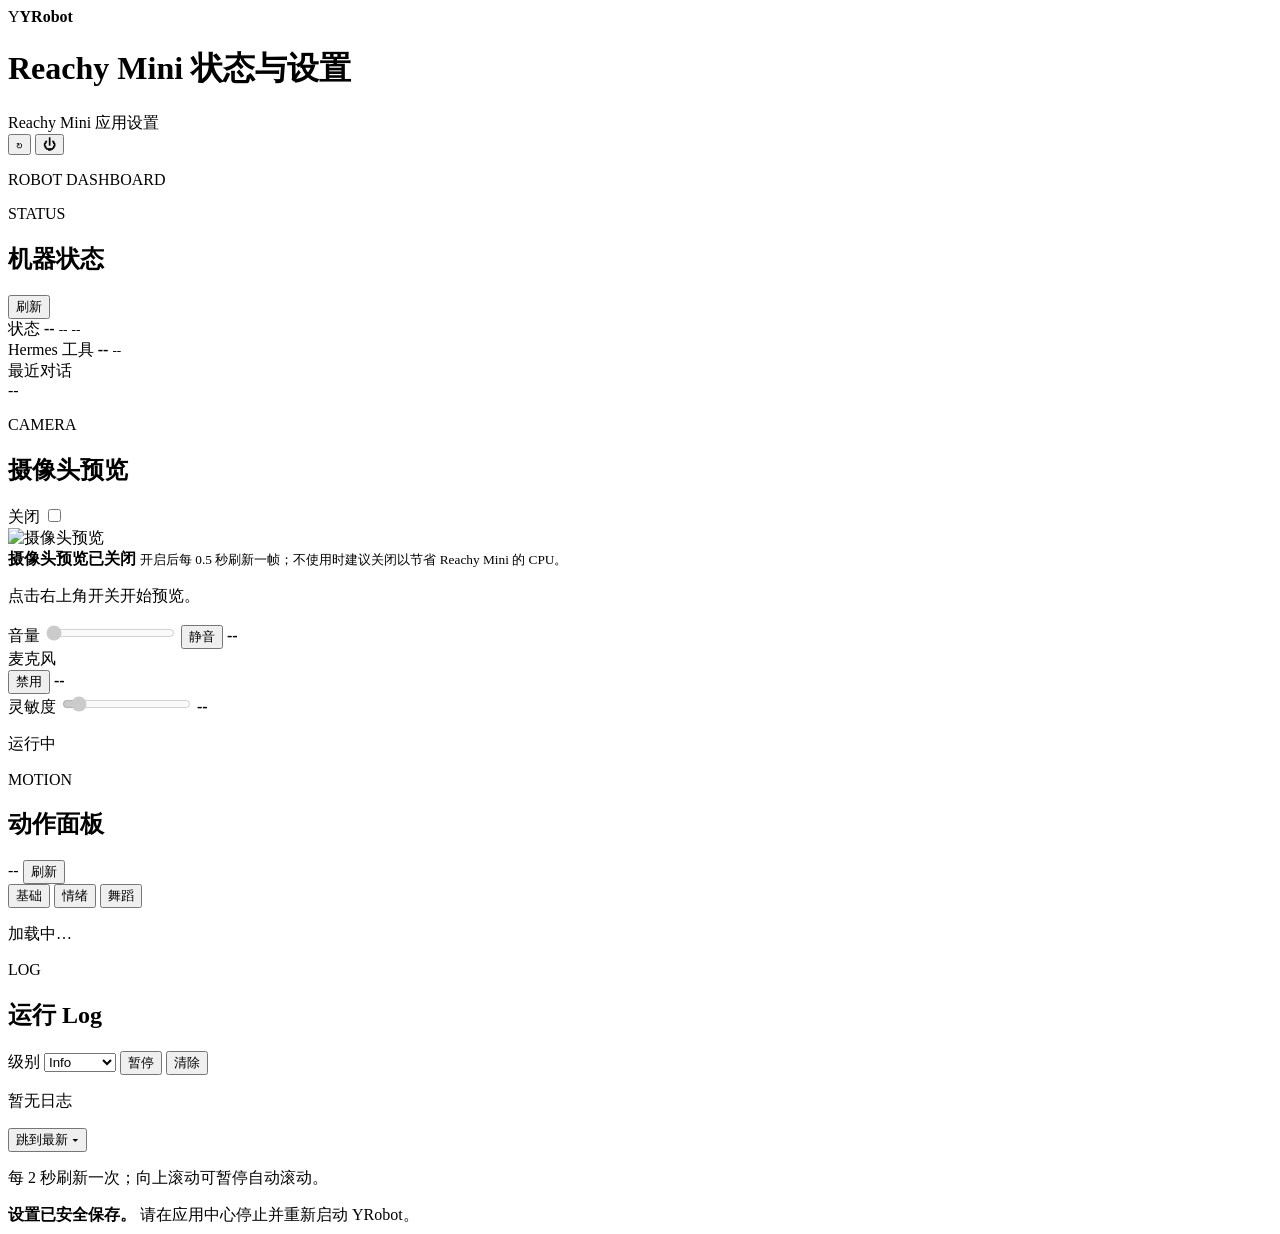
==== yrobot/static/index.html @ 970c22b9 "Add dashboard system power controls" ====
<!doctype html>
<html lang="zh-CN">
  <head>
    <meta charset="utf-8" />
    <meta name="viewport" content="width=device-width, initial-scale=1" />
    <title>YRobot 设置</title>
    <link rel="stylesheet" href="/static/style.css" />
  </head>
  <body>
    <main class="shell">
      <header>
        <div class="brand"><span>Y</span><b>YRobot</b></div>
        <h1 class="header-title">Reachy Mini 状态与设置</h1>
        <div class="connection"><i></i> Reachy Mini 应用设置</div>
        <div class="header-actions">
          <button id="power-reboot" class="header-icon-btn" type="button" title="重启 Reachy Mini">↻</button>
          <button id="power-off" class="header-icon-btn danger" type="button" title="关闭 Reachy Mini">⏻</button>
        </div>
      </header>

      <section class="intro">
        <p class="eyebrow">ROBOT DASHBOARD</p>
      </section>

      <div class="dashboard-grid">
        <section id="status-panel" class="panel status-panel hidden">
        <div class="panel-heading compact">
          <div><p class="step">STATUS</p><h2>机器状态</h2></div>
          <button id="refresh-status" class="icon-button" type="button" title="刷新状态">刷新</button>
        </div>
        <div class="status-grid">
          <div class="status-item">
            <span>状态</span>
            <b id="status-service">--</b>
            <small id="status-uptime">--</small>
            <small id="status-sys" class="muted">--</small>
          </div>
          <div class="status-item">
            <span>Hermes 工具</span>
            <b id="status-hermes">--</b>
            <small id="status-hermes-url">--</small>
          </div>
        </div>
        <div id="chat-mini" class="chat-mini">
          <div class="chat-mini-heading">最近对话</div>
          <div id="chat-mini-entries" class="chat-mini-entries">
            <span class="muted">--</span>
          </div>
        </div>
      </section>
      <section id="camera-panel" class="panel camera-panel">
        <div class="panel-heading compact">
          <div><p class="step">CAMERA</p><h2>摄像头预览</h2></div>
          <div class="camera-controls">
            <span id="camera-status" class="pill">关闭</span>
            <label class="switch" title="开启 / 关闭摄像头预览">
              <input id="camera-toggle" type="checkbox" />
              <span></span>
            </label>
          </div>
        </div>
        <div class="camera-frame">
          <img id="camera-image" alt="摄像头预览" />
          <div id="camera-placeholder" class="camera-placeholder">
            <strong>摄像头预览已关闭</strong>
            <small>开启后每 0.5 秒刷新一帧；不使用时建议关闭以节省 Reachy Mini 的 CPU。</small>
          </div>
        </div>
        <p id="camera-meta" class="hint">点击右上角开关开始预览。</p>
        <div class="camera-audio" id="audio-panel">
          <div class="camera-audio-row">
            <span class="camera-audio-label">音量</span>
            <input
              id="volume-slider"
              type="range"
              min="0"
              max="100"
              step="1"
              value="0"
              disabled
            />
            <button id="volume-mute" class="icon-button" type="button" title="静音 / 取消静音">静音</button>
            <b id="audio-volume-value" class="camera-audio-value">--</b>
          </div>
          <div class="camera-audio-row">
            <span class="camera-audio-label">麦克风</span>
            <div class="mic-meter" aria-hidden="true">
              <div class="mic-meter-fill" id="mic-meter-fill"></div>
              <span class="mic-meter-mark" style="left:30%"></span>
              <span class="mic-meter-mark" style="left:60%"></span>
              <span class="mic-meter-mark" style="left:90%"></span>
            </div>
            <button id="mic-disable" class="icon-button" type="button" title="禁用 / 启用麦克风上传">禁用</button>
            <b id="audio-mic-value" class="camera-audio-value">--</b>
          </div>
          <div class="camera-audio-row">
            <span class="camera-audio-label">灵敏度</span>
            <input id="vad-slider" type="range" min="1" max="500" step="5" value="40" disabled />
            <b id="audio-vad-value" class="camera-audio-value">--</b>
          </div>
          <p class="camera-audio-meta">
            <span id="audio-status">运行中</span>
            <span id="audio-volume-note" class="muted"></span>
            <span id="audio-mic-note" class="muted"></span>
          </p>
        </div>
      </section>
      <section id="motion-panel" class="panel motion-panel">
        <div class="panel-heading compact">
          <div><p class="step">MOTION</p><h2>动作面板</h2></div>
          <div class="camera-controls">
            <span id="motion-status" class="pill">--</span>
            <button id="motion-refresh" class="icon-button" type="button" title="刷新动作列表">刷新</button>
          </div>
        </div>
        <div class="motion-tabs">
          <button class="motion-tab active" data-cat="basic">基础</button>
          <button class="motion-tab" data-cat="emotion">情绪</button>
          <button class="motion-tab" data-cat="dance">舞蹈</button>
        </div>
        <div id="motion-grid" class="motion-grid"><p class="muted">加载中…</p></div>
      </section>
      <section id="log-panel" class="panel log-panel">
        <div class="panel-heading compact">
          <div><p class="step">LOG</p><h2>运行 Log</h2></div>
          <div class="log-controls">
            <label class="log-level-picker">
              <span>级别</span>
              <select id="log-level">
                <option value="chat">Chat</option>
                <option value="debug">Debug</option>
                <option value="info" selected>Info</option>
                <option value="notice">Notice</option>
                <option value="warning">Warning</option>
                <option value="error">Error</option>
              </select>
            </label>
            <button id="log-toggle" class="icon-button" type="button" title="暂停 / 继续自动滚动">暂停</button>
            <button id="log-clear" class="icon-button" type="button" title="清除当前已加载的日志">清除</button>
          </div>
        </div>
        <div id="log-frame" class="log-frame">
          <ol id="log-list" class="log-list" aria-live="polite"></ol>
          <p id="log-empty" class="log-empty">暂无日志</p>
          <button id="log-jump" class="log-jump hidden" type="button" title="跳到最新">跳到最新 ▾</button>
        </div>
        <p id="log-meta" class="hint">每 2 秒刷新一次；向上滚动可暂停自动滚动。</p>
      </section>
      </div>
      <div id="restart-banner" class="notice success hidden">
        <b>设置已安全保存。</b> 请在应用中心停止并重新启动 YRobot。
      </div>

    </main>
    <script src="/static/main.js"></script>
  </body>
</html>
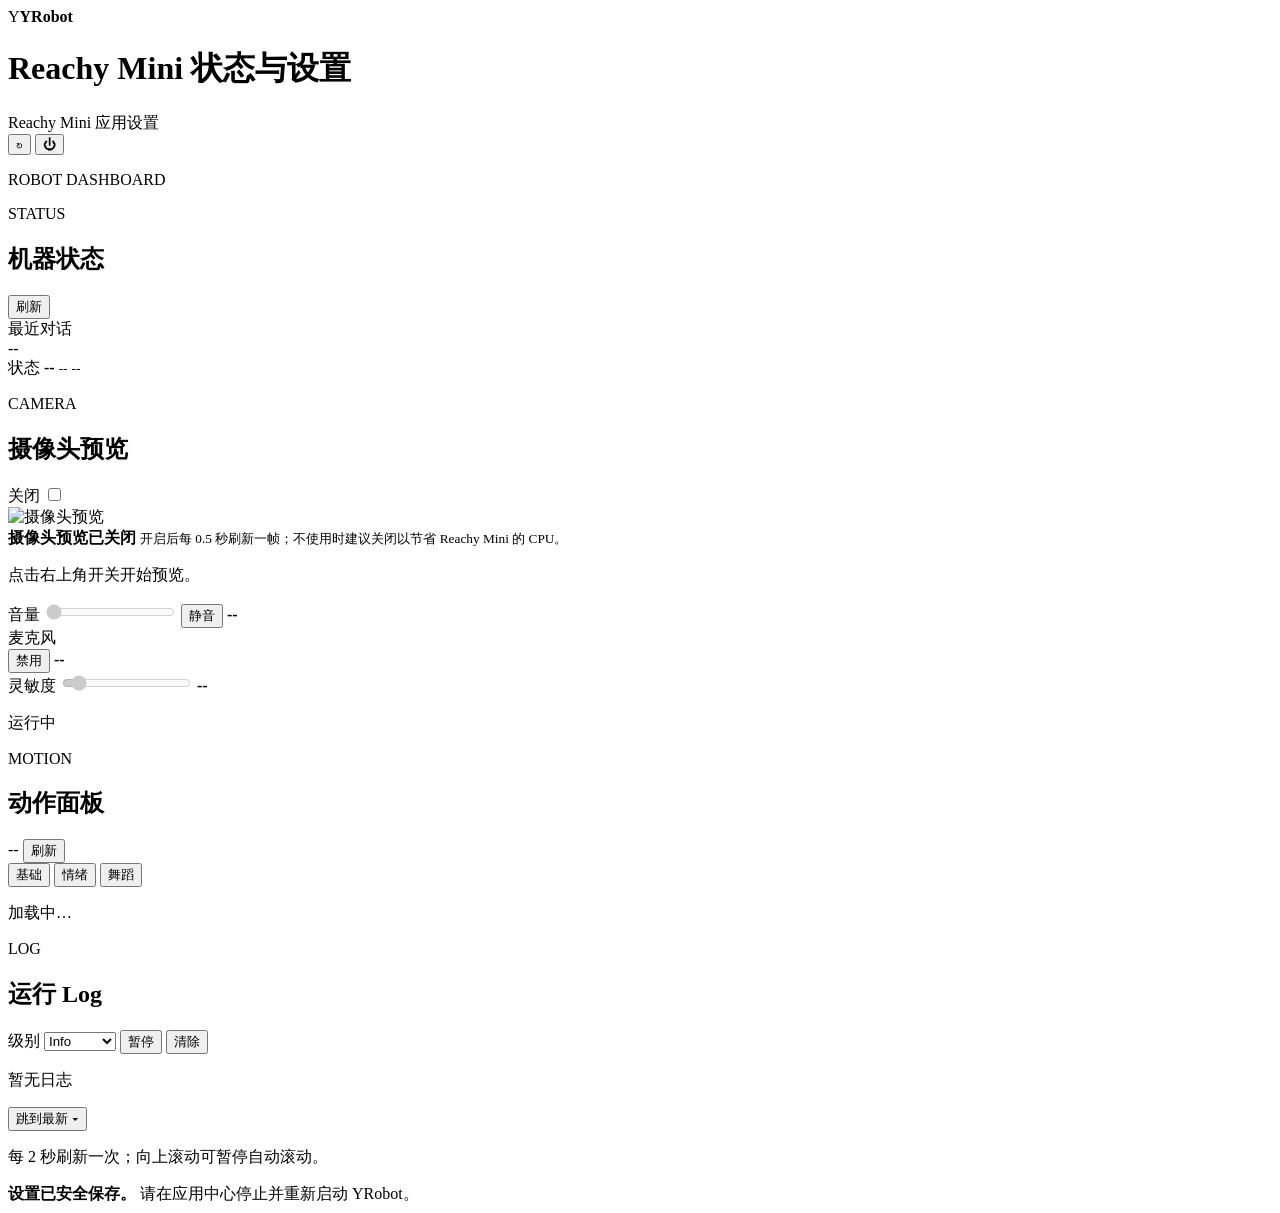
==== commit f11ce786: "Clean up dashboard integrations" ====
--- a/yrobot/static/index.html
+++ b/yrobot/static/index.html
@@ -28,23 +28,18 @@
           <div><p class="step">STATUS</p><h2>机器状态</h2></div>
           <button id="refresh-status" class="icon-button" type="button" title="刷新状态">刷新</button>
         </div>
+        <div id="chat-mini" class="chat-mini">
+          <div class="chat-mini-heading">最近对话</div>
+          <div id="chat-mini-entries" class="chat-mini-entries">
+            <span class="muted">--</span>
+          </div>
+        </div>
         <div class="status-grid">
           <div class="status-item">
             <span>状态</span>
             <b id="status-service">--</b>
             <small id="status-uptime">--</small>
             <small id="status-sys" class="muted">--</small>
-          </div>
-          <div class="status-item">
-            <span>Hermes 工具</span>
-            <b id="status-hermes">--</b>
-            <small id="status-hermes-url">--</small>
-          </div>
-        </div>
-        <div id="chat-mini" class="chat-mini">
-          <div class="chat-mini-heading">最近对话</div>
-          <div id="chat-mini-entries" class="chat-mini-entries">
-            <span class="muted">--</span>
           </div>
         </div>
       </section>
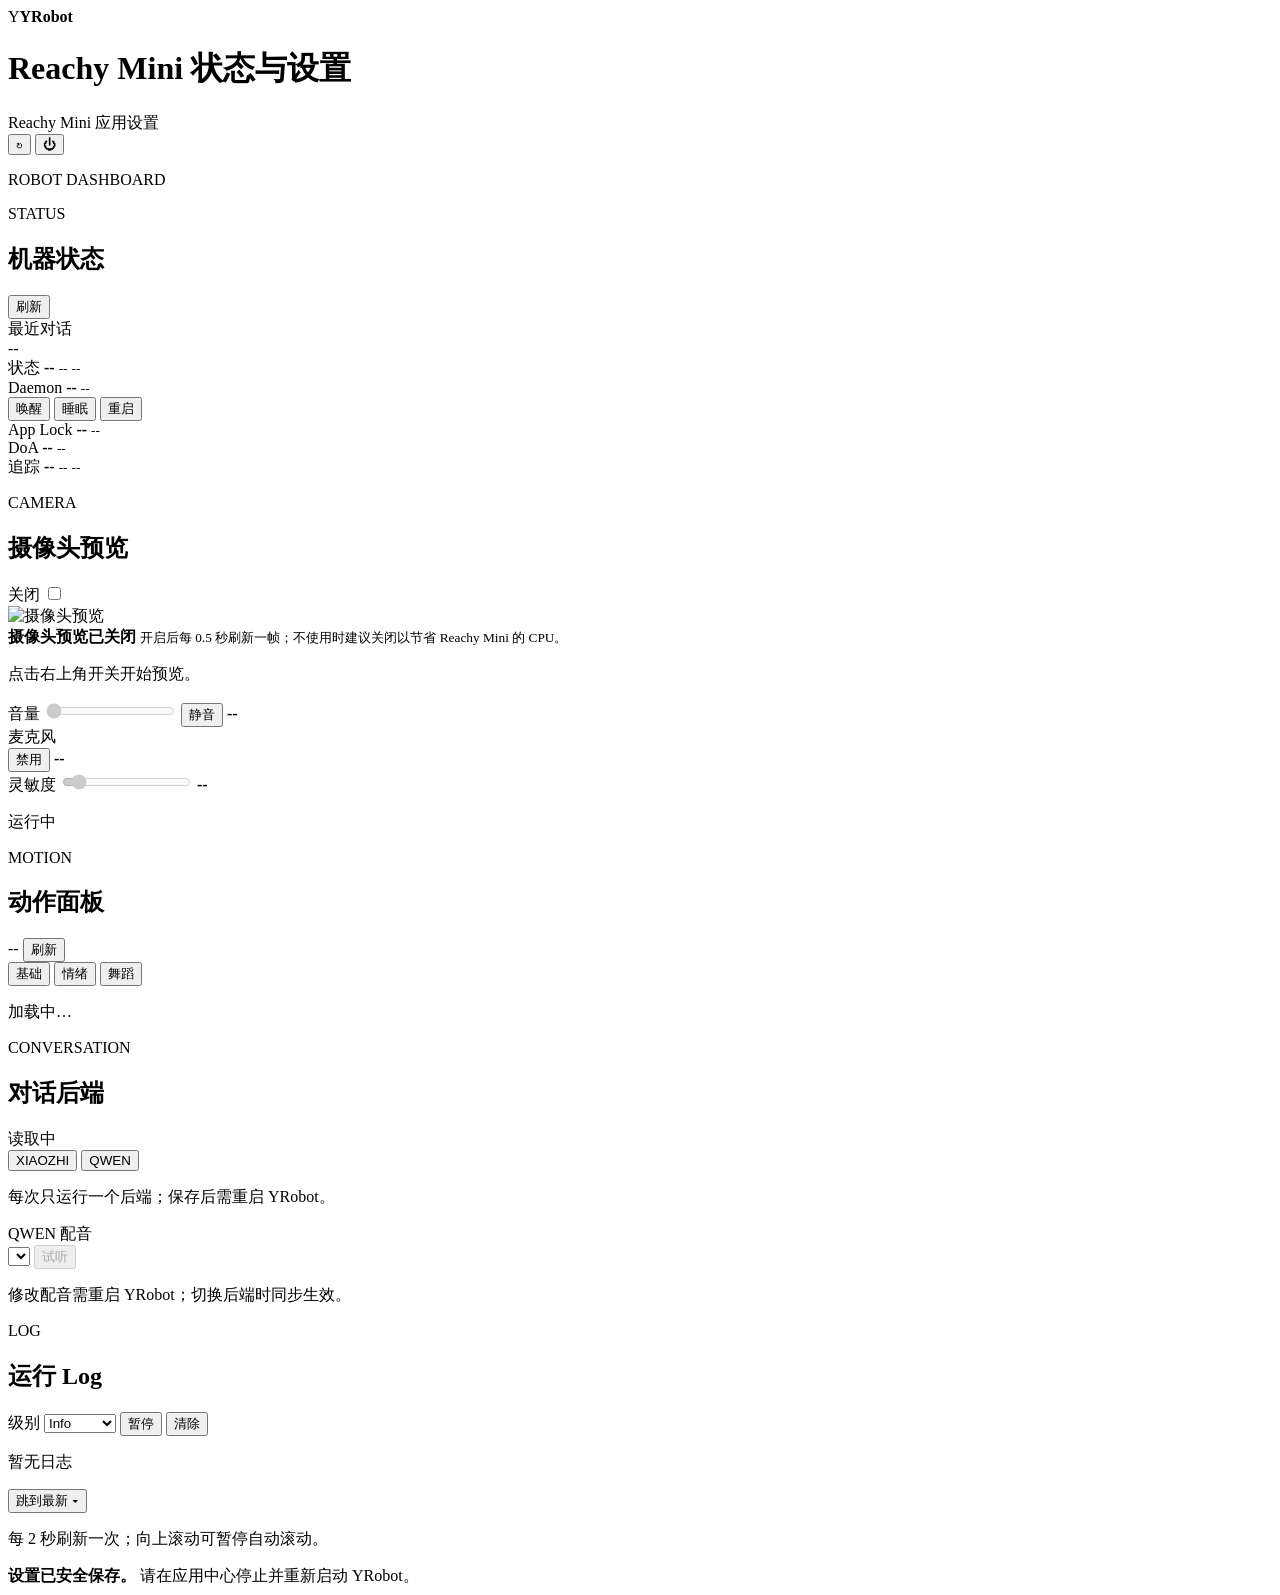
==== commit f6fb70ab: "feat: dashboard backend selector + voice picker with preview + SpeakerTracker for QWEN Voice picker " ====
--- a/yrobot/static/index.html
+++ b/yrobot/static/index.html
@@ -40,6 +40,32 @@
             <b id="status-service">--</b>
             <small id="status-uptime">--</small>
             <small id="status-sys" class="muted">--</small>
+          </div>
+          <div class="status-item">
+            <span>Daemon</span>
+            <b id="daemon-state">--</b>
+            <small id="daemon-motors">--</small>
+            <div class="status-actions">
+              <button id="daemon-wake" class="mini-button" type="button">唤醒</button>
+              <button id="daemon-sleep" class="mini-button" type="button">睡眠</button>
+              <button id="daemon-restart" class="mini-button" type="button">重启</button>
+            </div>
+          </div>
+          <div class="status-item">
+            <span>App Lock</span>
+            <b id="daemon-app">--</b>
+            <small id="daemon-transport">--</small>
+          </div>
+          <div class="status-item">
+            <span>DoA</span>
+            <b id="daemon-doa">--</b>
+            <small id="daemon-speech">--</small>
+          </div>
+          <div class="status-item">
+            <span>追踪</span>
+            <b id="tracking-source">--</b>
+            <small id="tracking-target">--</small>
+            <small id="tracking-face" class="muted">--</small>
           </div>
         </div>
       </section>
@@ -115,6 +141,26 @@
         </div>
         <div id="motion-grid" class="motion-grid"><p class="muted">加载中…</p></div>
       </section>
+            <section class="panel backend-panel">
+        <div class="panel-heading compact">
+          <div><p class="step">CONVERSATION</p><h2>对话后端</h2></div>
+          <span id="backend-status" class="pill">读取中</span>
+        </div>
+        <div class="backend-picker" role="group" aria-label="选择对话后端">
+          <button type="button" data-backend="xiaozhi">XIAOZHI</button>
+          <button type="button" data-backend="qwen">QWEN</button>
+        </div>
+        <p id="backend-detail" class="hint">每次只运行一个后端；保存后需重启 YRobot。</p>
+        <div class="voice-section">
+          <div class="voice-heading">QWEN 配音</div>
+          <div class="voice-row">
+            <select id="voice-select" class="voice-select" aria-label="选择 QWEN 配音"></select>
+            <button id="voice-preview" class="icon-button" type="button" title="试听当前选中的配音" disabled>试听</button>
+          </div>
+          <p id="voice-detail" class="hint">修改配音需重启 YRobot；切换后端时同步生效。</p>
+        </div>
+      </section>
+
       <section id="log-panel" class="panel log-panel">
         <div class="panel-heading compact">
           <div><p class="step">LOG</p><h2>运行 Log</h2></div>
@@ -140,7 +186,8 @@
           <button id="log-jump" class="log-jump hidden" type="button" title="跳到最新">跳到最新 ▾</button>
         </div>
         <p id="log-meta" class="hint">每 2 秒刷新一次；向上滚动可暂停自动滚动。</p>
-      </section>
+
+            </section>
       </div>
       <div id="restart-banner" class="notice success hidden">
         <b>设置已安全保存。</b> 请在应用中心停止并重新启动 YRobot。
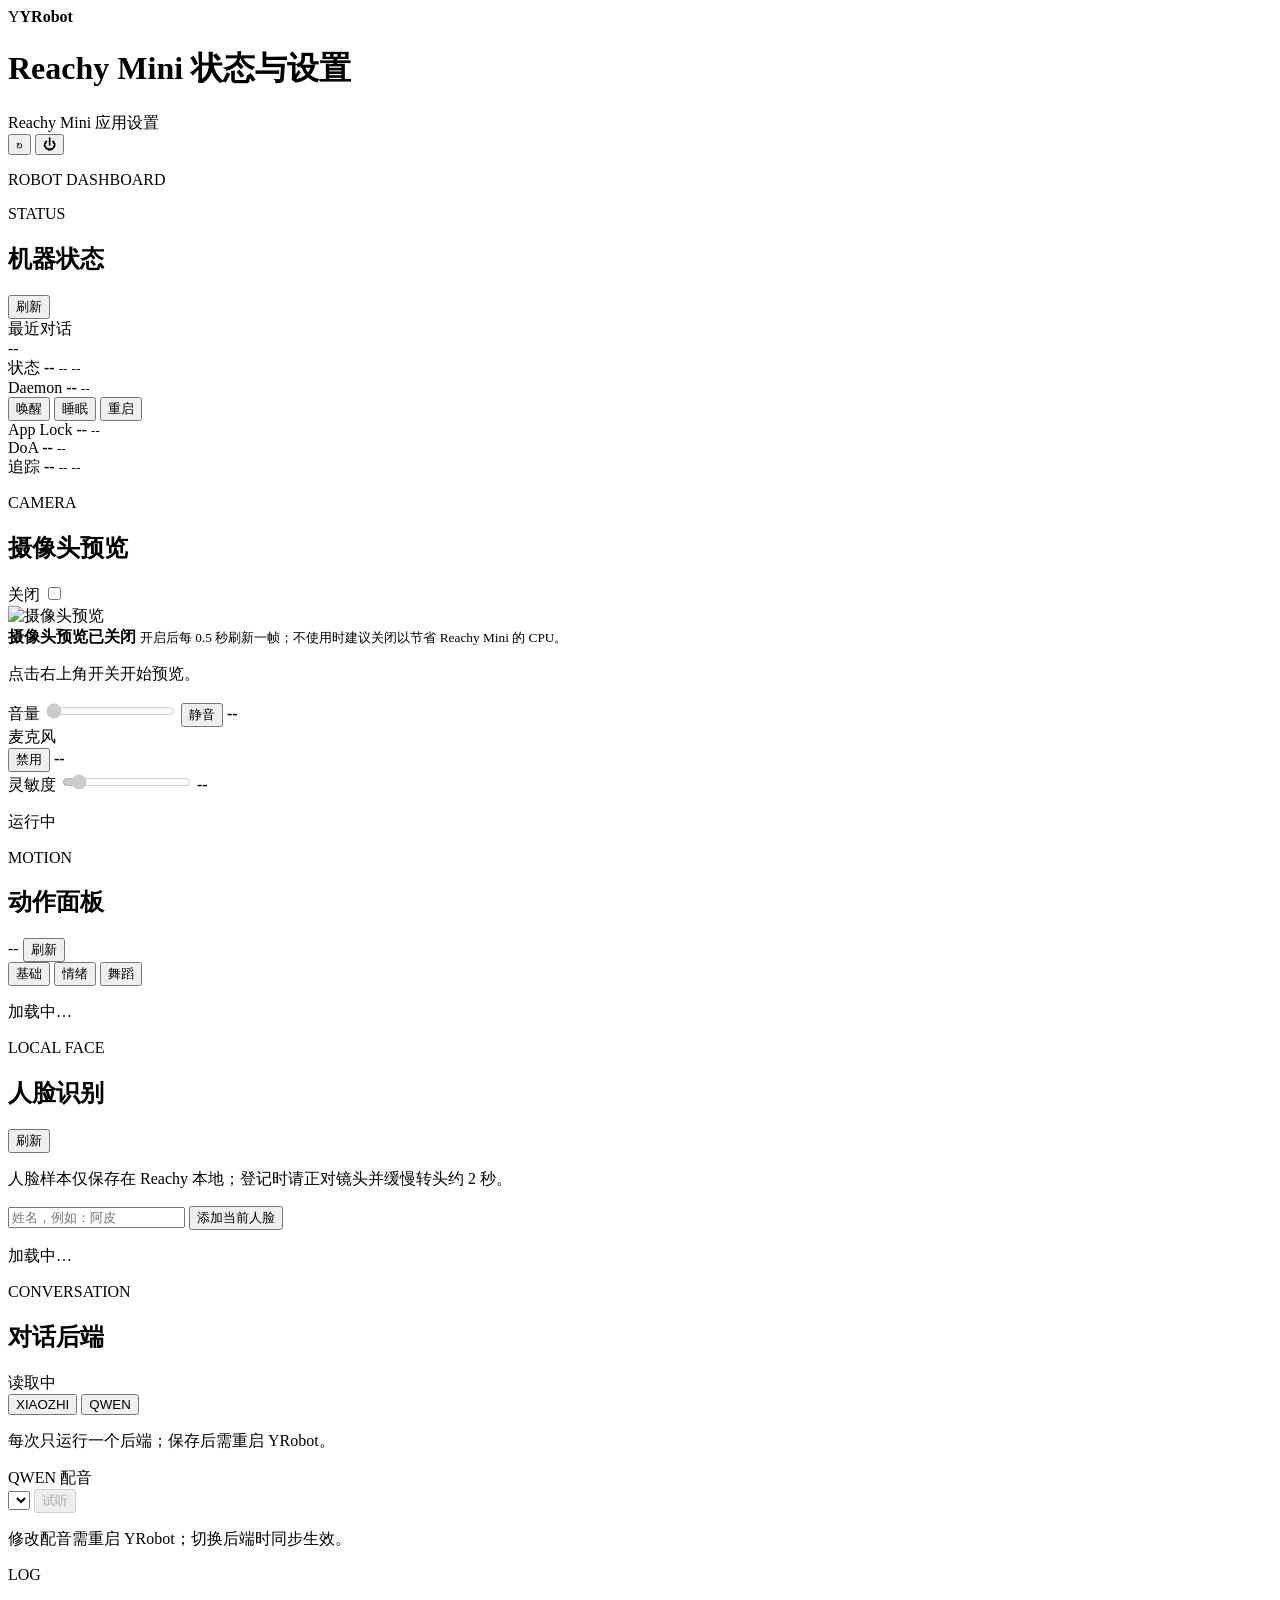
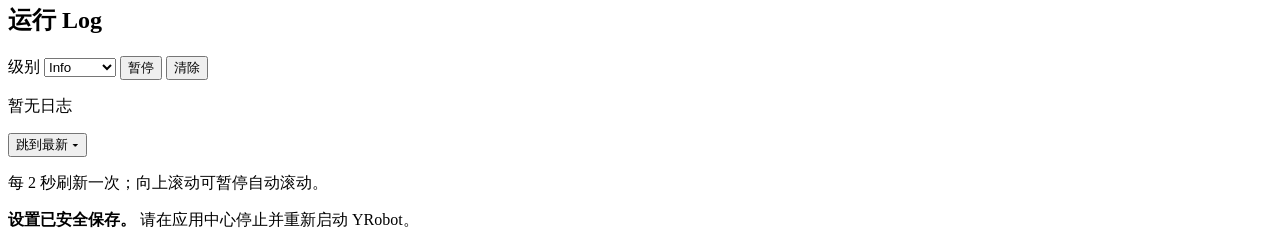
==== commit a2505454: "feat(dashboard): manage local face profiles" ====
--- a/yrobot/static/index.html
+++ b/yrobot/static/index.html
@@ -141,6 +141,19 @@
         </div>
         <div id="motion-grid" class="motion-grid"><p class="muted">加载中…</p></div>
       </section>
+      <section id="face-panel" class="panel face-panel">
+        <div class="panel-heading compact">
+          <div><p class="step">LOCAL FACE</p><h2>人脸识别</h2></div>
+          <button id="face-refresh" class="icon-button" type="button">刷新</button>
+        </div>
+        <p class="hint">人脸样本仅保存在 Reachy 本地；登记时请正对镜头并缓慢转头约 2 秒。</p>
+        <div class="face-register-row">
+          <input id="face-name" type="text" maxlength="32" placeholder="姓名，例如：阿皮" autocomplete="off" />
+          <button id="face-register" type="button">添加当前人脸</button>
+        </div>
+        <p id="face-note" class="hint"></p>
+        <div id="face-list" class="face-list"><p class="muted">加载中…</p></div>
+      </section>
             <section class="panel backend-panel">
         <div class="panel-heading compact">
           <div><p class="step">CONVERSATION</p><h2>对话后端</h2></div>
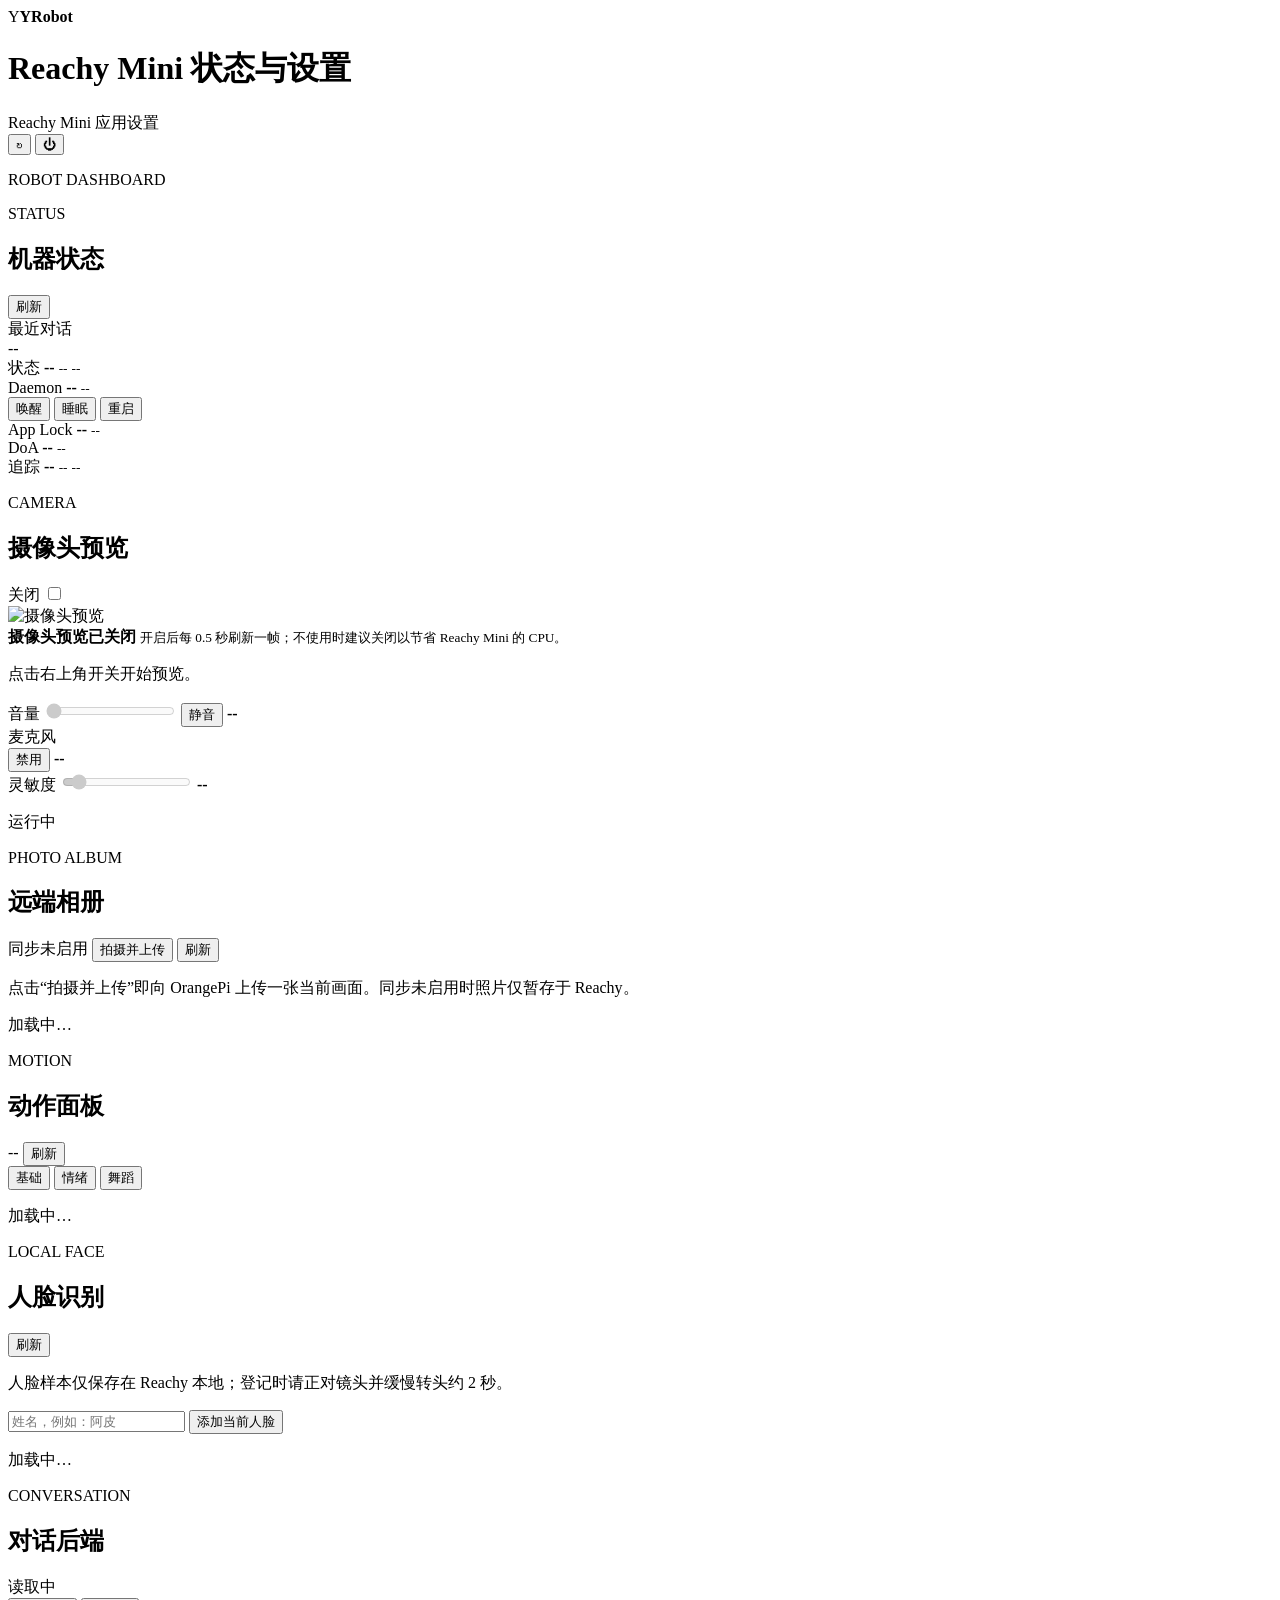
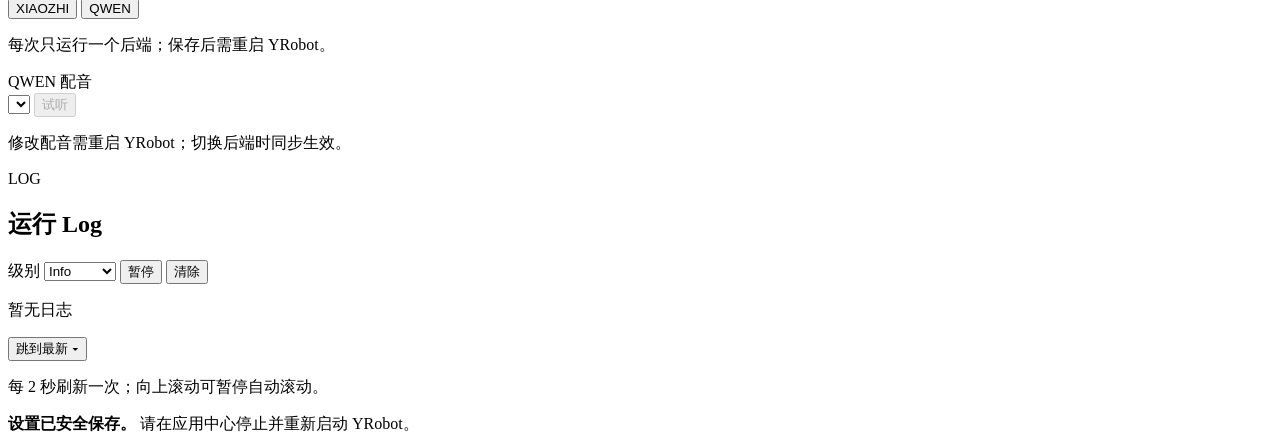
==== commit 6b369c78: "deploy: 4671c3c fix(deploy): expose PYTHONPATH for uvx fallback pytest" ====
--- a/yrobot/static/index.html
+++ b/yrobot/static/index.html
@@ -126,6 +126,21 @@
           </p>
         </div>
       </section>
+      <section id="photo-panel" class="panel photo-panel">
+        <div class="panel-heading compact">
+          <div><p class="step">PHOTO ALBUM</p><h2>远端相册</h2></div>
+          <div class="camera-controls">
+            <span id="photo-status" class="pill">同步未启用</span>
+            <button id="photo-capture" class="icon-button" type="button" title="拍摄并上传到相册">拍摄并上传</button>
+            <button id="photo-refresh" class="icon-button" type="button" title="刷新相册">刷新</button>
+          </div>
+        </div>
+        <p id="photo-meta" class="hint">点击“拍摄并上传”即向 OrangePi 上传一张当前画面。同步未启用时照片仅暂存于 Reachy。</p>
+        <div id="photo-grid" class="photo-grid">
+          <p class="muted">加载中…</p>
+        </div>
+        <p id="photo-note" class="hint"></p>
+      </section>
       <section id="motion-panel" class="panel motion-panel">
         <div class="panel-heading compact">
           <div><p class="step">MOTION</p><h2>动作面板</h2></div>
@@ -141,7 +156,7 @@
         </div>
         <div id="motion-grid" class="motion-grid"><p class="muted">加载中…</p></div>
       </section>
-      <section id="face-panel" class="panel face-panel">
+      <section id="face-panel" class="panel face-panel hidden">
         <div class="panel-heading compact">
           <div><p class="step">LOCAL FACE</p><h2>人脸识别</h2></div>
           <button id="face-refresh" class="icon-button" type="button">刷新</button>
@@ -164,7 +179,7 @@
           <button type="button" data-backend="qwen">QWEN</button>
         </div>
         <p id="backend-detail" class="hint">每次只运行一个后端；保存后需重启 YRobot。</p>
-        <div class="voice-section">
+        <div id="voice-section" class="voice-section hidden">
           <div class="voice-heading">QWEN 配音</div>
           <div class="voice-row">
             <select id="voice-select" class="voice-select" aria-label="选择 QWEN 配音"></select>
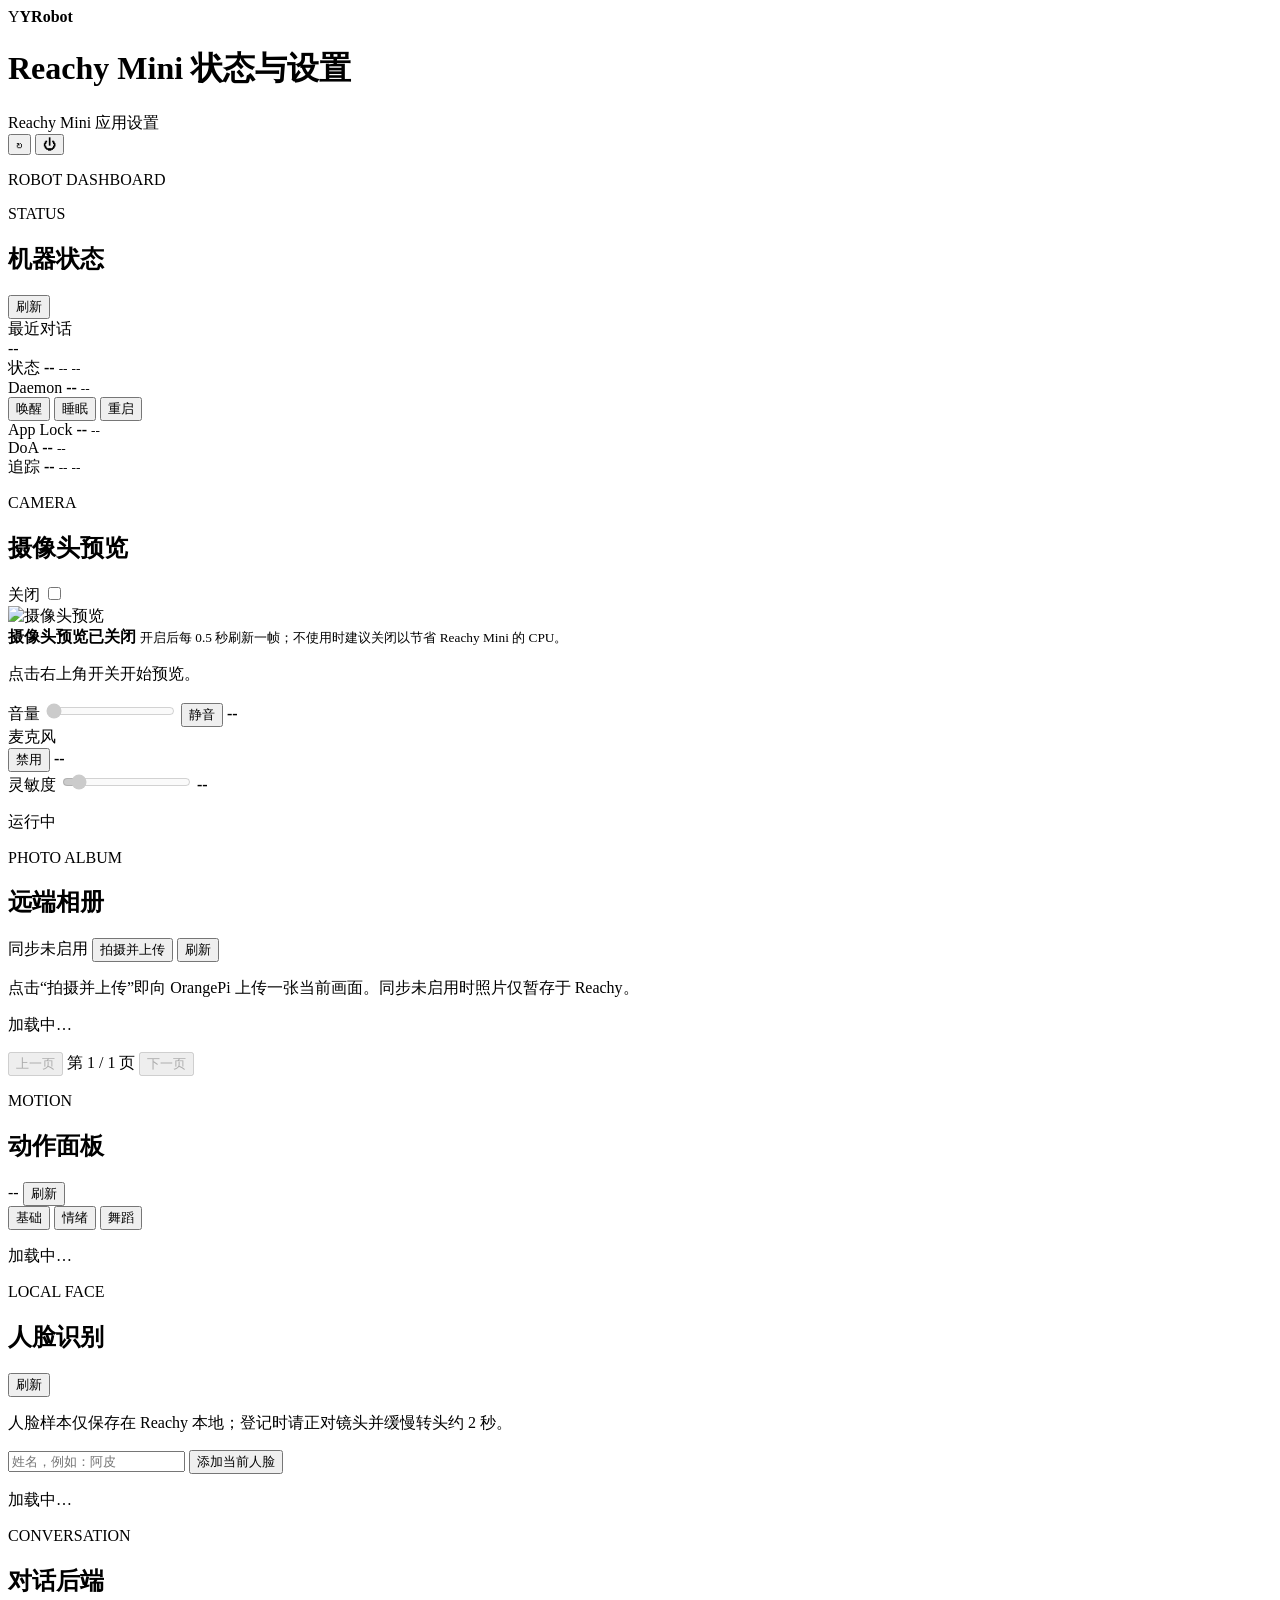
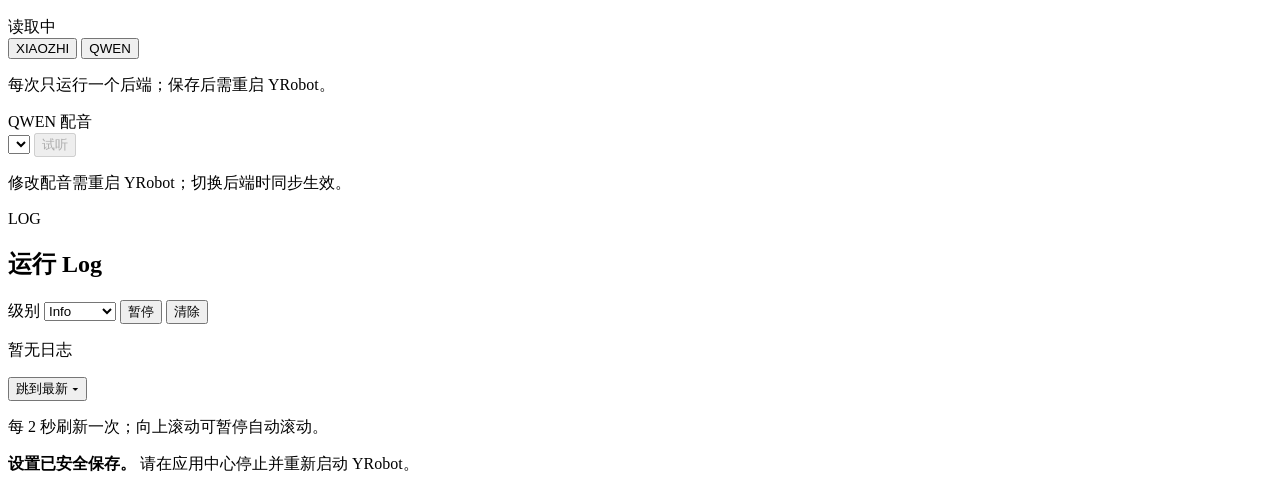
==== commit bc915428: "deploy: f7d4f8d feat(dashboard): paginate remote photo album" ====
--- a/yrobot/static/index.html
+++ b/yrobot/static/index.html
@@ -139,6 +139,11 @@
         <div id="photo-grid" class="photo-grid">
           <p class="muted">加载中…</p>
         </div>
+        <nav id="photo-pagination" class="photo-pagination" aria-label="远端相册分页">
+          <button id="photo-previous" type="button" disabled>上一页</button>
+          <span id="photo-page" aria-live="polite">第 1 / 1 页</span>
+          <button id="photo-next" type="button" disabled>下一页</button>
+        </nav>
         <p id="photo-note" class="hint"></p>
       </section>
       <section id="motion-panel" class="panel motion-panel">
